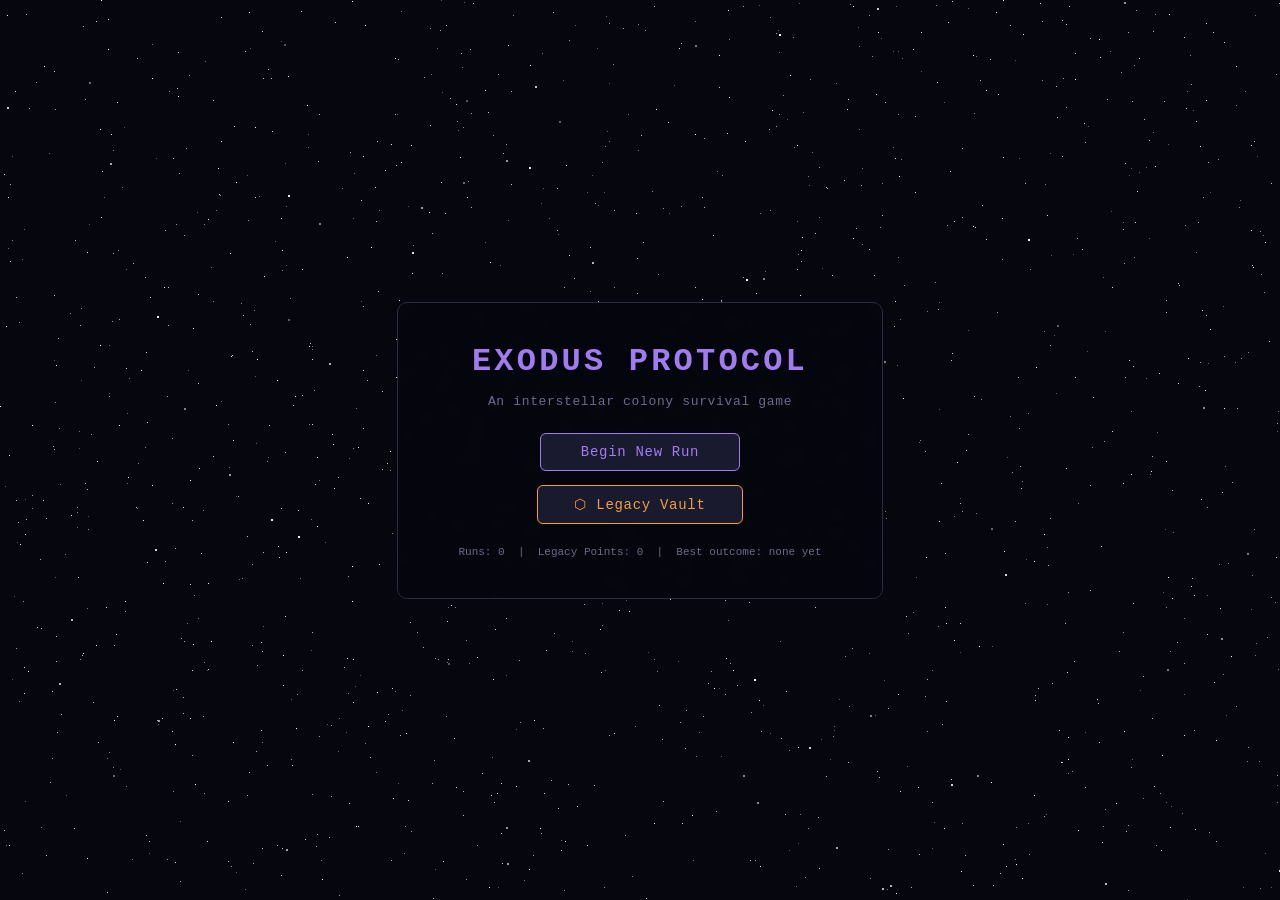
==== exodus-protocol/index.html @ b7b86dde "Add Pixel Sprite Designer and Exodus Protocol game Two standalone browser-based projects:  1. Pixel " ====
<!DOCTYPE html>
<html lang="en">
<head>
  <meta charset="UTF-8">
  <meta name="viewport" content="width=device-width, initial-scale=1.0">
  <title>Exodus Protocol</title>
  <link rel="stylesheet" href="css/game.css">
</head>
<body>

<!-- ===== MENU SCREEN ===== -->
<div id="screen-menu">
  <canvas id="menu-canvas"></canvas>
  <div class="menu-content">
    <div class="menu-title">Exodus Protocol</div>
    <div class="menu-subtitle">An interstellar colony survival game</div>
    <button class="menu-btn primary" id="btn-new-run">Begin New Run</button>
    <button class="menu-btn" id="btn-continue" style="display:none">Continue Run</button>
    <button class="menu-btn vault" id="btn-vault">⬡ Legacy Vault</button>
    <div id="menu-stats"></div>
  </div>
</div>

<!-- ===== LEGACY VAULT SCREEN ===== -->
<div id="screen-vault" style="display:none">
  <h2>⬡ Legacy Vault</h2>
  <p style="color:var(--text-dim);font-size:12px">
    Spend Legacy Points earned across runs on permanent upgrades that carry into all future runs.
  </p>
  <div id="vault-container"></div>
  <button class="menu-btn back" id="btn-vault-back">← Back to Menu</button>
</div>

<!-- ===== GAME SCREEN ===== -->
<div id="screen-game" style="display:none">

  <!-- Background canvas (starfield / planet art) -->
  <canvas id="bg-canvas" style="position:fixed;inset:0;z-index:0;pointer-events:none;width:100%;height:100%"></canvas>

  <!-- Phase indicator top bar -->
  <div id="phase-indicator">Phase 1: The Crossing</div>

  <!-- Left: HUD -->
  <aside id="hud"></aside>

  <!-- Center: Narrative -->
  <main id="narrative-area">
    <div id="narrative"></div>
  </main>

  <!-- Right: Planet panel (Phase 1) / Build+Tech panels (Phase 2) -->
  <aside id="planet-panel">
    <div style="color:var(--text-dim);font-size:11px;padding:8px 0">
      Planet data will appear here when you detect a world.
    </div>
  </aside>
  <aside id="build-panel"></aside>
  <aside id="tech-panel"></aside>

  <!-- Center bottom: Choices -->
  <div id="choices-area">
    <div id="choices"></div>
  </div>

  <!-- Bottom bar (Phase 2 tabs) — hidden in Phase 1 -->
  <div id="bottom-bar" style="display:none">
    <button class="tab-btn active" id="tab-build" onclick="switchTab('build')">🏗 Build</button>
    <button class="tab-btn" id="tab-tech"  onclick="switchTab('tech')">🔬 Research</button>
  </div>

</div>

<!-- ===== SCRIPTS (order matters) ===== -->
<!-- Data -->
<script src="js/data/events_crossing.js"></script>
<script src="js/data/events_landfall.js"></script>
<script src="js/data/tech_tree_base.js"></script>
<script src="js/data/tech_tree_relics.js"></script>
<script src="js/data/building_defs.js"></script>

<!-- Engine -->
<script src="js/ship.js"></script>
<script src="js/planet.js"></script>
<script src="js/tech.js"></script>
<script src="js/meta.js"></script>
<script src="js/events.js"></script>
<script src="js/renderer.js"></script>
<script src="js/ui.js"></script>
<script src="js/phase1.js"></script>
<script src="js/phase2.js"></script>
<script src="js/main.js"></script>

<!-- Tab switching for Phase 2 -->
<script>
function switchTab(name) {
  document.getElementById('build-panel').style.display = name === 'build' ? 'block' : 'none';
  document.getElementById('tech-panel').style.display  = name === 'tech'  ? 'block' : 'none';
  document.getElementById('planet-panel').style.display = 'none';
  document.querySelectorAll('.tab-btn').forEach(b => b.classList.remove('active'));
  document.getElementById('tab-' + name).classList.add('active');
}

// Show bottom bar and switch panels when Phase 2 starts
// Phase2 calls UI.setPhaseIndicator which triggers this
const _origSetPhase = UI.setPhaseIndicator.bind(UI);
// We wire up Phase 2 panel visibility from phase2.js showLandingNarrative
document.addEventListener('DOMContentLoaded', () => {
  // Watch for phase 2 start via MutationObserver on phase-indicator
  const phaseEl = document.getElementById('phase-indicator');
  if (!phaseEl) return;
  const obs = new MutationObserver(() => {
    const isPhase2 = phaseEl.textContent.includes('Phase 2');
    const bottomBar = document.getElementById('bottom-bar');
    const planetPanel = document.getElementById('planet-panel');
    const buildPanel = document.getElementById('build-panel');
    const techPanel = document.getElementById('tech-panel');
    if (isPhase2) {
      if (bottomBar) bottomBar.style.display = 'flex';
      if (planetPanel) planetPanel.style.display = 'none';
      if (buildPanel) { buildPanel.style.display = 'block'; }
      if (techPanel)  { techPanel.style.display  = 'none'; }
    } else {
      if (bottomBar) bottomBar.style.display = 'none';
      if (planetPanel) planetPanel.style.display = 'block';
      if (buildPanel) buildPanel.style.display = 'none';
      if (techPanel)  techPanel.style.display  = 'none';
    }
  });
  obs.observe(phaseEl, { childList: true, characterData: true, subtree: true });
});
</script>
</body>
</html>
---- exodus-protocol/css/game.css ----
/* Exodus Protocol — game layout, dark sci-fi theme */

*, *::before, *::after { box-sizing: border-box; margin: 0; padding: 0; }

:root {
  --bg0: #06060f;
  --bg1: #0d0d1a;
  --bg2: #131320;
  --bg3: #1a1a2e;
  --bg4: #22223a;
  --accent: #7c5cbf;
  --accent2: #a07cf0;
  --accent3: #4ce9a0;
  --warn: #f0c040;
  --danger: #e94560;
  --relic: #f0a040;
  --text: #c8c8e0;
  --text-dim: #6a6a8a;
  --border: #2a2a42;

  --hud-w: 240px;
  --side-w: 220px;
}

html, body {
  height: 100%;
  background: var(--bg0);
  color: var(--text);
  font-family: 'Consolas', 'Courier New', monospace;
  font-size: 13px;
  overflow: hidden;
}

/* ===== MENU SCREEN ===== */
#screen-menu {
  display: flex;
  flex-direction: column;
  align-items: center;
  justify-content: center;
  height: 100vh;
  gap: 16px;
  position: relative;
}

#menu-canvas {
  position: absolute;
  inset: 0;
  width: 100%;
  height: 100%;
  z-index: 0;
}

.menu-content {
  position: relative;
  z-index: 1;
  display: flex;
  flex-direction: column;
  align-items: center;
  gap: 14px;
  background: rgba(6, 6, 15, 0.85);
  border: 1px solid var(--border);
  border-radius: 10px;
  padding: 40px 60px;
  backdrop-filter: blur(4px);
}

.menu-title {
  font-size: 32px;
  font-weight: 700;
  color: var(--accent2);
  letter-spacing: 0.1em;
  text-transform: uppercase;
}

.menu-subtitle {
  font-size: 13px;
  color: var(--text-dim);
  letter-spacing: 0.05em;
  margin-bottom: 10px;
}

#menu-stats {
  font-size: 11px;
  color: var(--text-dim);
  margin-top: 8px;
}

/* ===== VAULT SCREEN ===== */
#screen-vault {
  display: flex;
  flex-direction: column;
  align-items: center;
  height: 100vh;
  overflow-y: auto;
  padding: 30px 20px;
  gap: 16px;
}

#screen-vault h2 {
  font-size: 20px;
  color: var(--accent2);
  text-transform: uppercase;
  letter-spacing: 0.08em;
}

#vault-container {
  width: 100%;
  max-width: 700px;
  display: flex;
  flex-direction: column;
  gap: 8px;
}

.vault-header {
  display: flex;
  justify-content: space-between;
  align-items: center;
  padding: 10px 14px;
  background: var(--bg3);
  border: 1px solid var(--border);
  border-radius: 6px;
  font-size: 15px;
  font-weight: 700;
  color: var(--accent2);
}

.vault-pts { color: var(--accent3); }

.vault-item {
  padding: 10px 14px;
  background: var(--bg2);
  border: 1px solid var(--border);
  border-radius: 6px;
  display: grid;
  grid-template-columns: 1fr auto;
  grid-template-rows: auto auto;
  gap: 4px;
}

.vault-label { font-weight: 700; color: var(--text); }
.vault-rank { font-size: 11px; color: var(--text-dim); }
.vault-desc { font-size: 11px; color: var(--text-dim); grid-column: 1; }
.vault-btn { grid-row: 1 / 3; grid-column: 2; align-self: center; }

/* ===== GAME SCREEN ===== */
#screen-game {
  display: grid;
  grid-template-columns: var(--hud-w) 1fr var(--side-w);
  grid-template-rows: 32px 1fr auto 120px;
  height: 100vh;
  overflow: hidden;
}

/* Background canvas (stars / planet) */
#bg-canvas {
  position: fixed;
  inset: 0;
  z-index: 0;
  pointer-events: none;
}

/* Phase indicator bar */
#phase-indicator {
  grid-column: 1 / -1;
  background: var(--bg1);
  border-bottom: 1px solid var(--border);
  display: flex;
  align-items: center;
  padding: 0 14px;
  font-size: 11px;
  font-weight: 700;
  letter-spacing: 0.08em;
  text-transform: uppercase;
  color: var(--accent2);
  position: relative;
  z-index: 2;
}

/* HUD (left column) */
#hud {
  grid-row: 2 / 4;
  background: rgba(13,13,26,0.9);
  border-right: 1px solid var(--border);
  padding: 10px 8px;
  overflow-y: auto;
  position: relative;
  z-index: 2;
}

.hud-section {
  margin-bottom: 8px;
}

.hud-label {
  font-size: 10px;
  text-transform: uppercase;
  letter-spacing: 0.08em;
  color: var(--text-dim);
  margin-bottom: 2px;
}

.hud-bar-wrap {
  height: 6px;
  background: var(--bg4);
  border-radius: 3px;
  overflow: hidden;
  margin-bottom: 1px;
}

.hud-bar {
  height: 100%;
  border-radius: 3px;
  transition: width 0.4s;
}

.hud-bar.colonists   { background: linear-gradient(90deg, #4ce9a0, #2e8060); }
.hud-bar.hull        { background: linear-gradient(90deg, #e9a04c, #804020); }
.hud-bar.power       { background: linear-gradient(90deg, #f0e840, #908020); }
.hud-bar.science     { background: linear-gradient(90deg, #4c8ce9, #20406a); }
.hud-bar.culture     { background: linear-gradient(90deg, #c04ce9, #602080); }
.hud-bar.engineering { background: linear-gradient(90deg, #e94c8c, #802040); }

.hud-value {
  font-size: 10px;
  color: var(--text);
  text-align: right;
}

.hud-divider {
  height: 1px;
  background: var(--border);
  margin: 8px 0;
}

.hud-stat {
  font-size: 11px;
  color: var(--text-dim);
  margin-bottom: 3px;
}

.hud-stat strong { color: var(--text); }

/* Main narrative area */
#narrative-area {
  grid-row: 2;
  grid-column: 2;
  background: rgba(6,6,15,0.8);
  border-left: 1px solid var(--border);
  display: flex;
  flex-direction: column;
  overflow: hidden;
  position: relative;
  z-index: 2;
}

#narrative {
  flex: 1;
  overflow-y: auto;
  padding: 14px 16px;
  display: flex;
  flex-direction: column;
  gap: 6px;
  scroll-behavior: smooth;
}

.narrative-line {
  line-height: 1.6;
  color: var(--text);
}

.narrative-line.flavor   { color: var(--text-dim); font-style: italic; }
.narrative-line.warning  { color: var(--warn); }
.narrative-line.critical { color: var(--danger); font-weight: 700; }
.narrative-line.relic    { color: var(--relic); font-weight: 700; }
.narrative-line.success  { color: var(--accent3); }
.narrative-line.dim      { color: var(--text-dim); font-size: 11px; }
.narrative-line.opening  { font-size: 15px; font-weight: 700; color: var(--accent2); }

.narrative-separator {
  text-align: center;
  color: var(--accent);
  font-size: 11px;
  letter-spacing: 0.12em;
  text-transform: uppercase;
  padding: 4px 0;
  border-top: 1px solid var(--border);
  border-bottom: 1px solid var(--border);
  margin: 4px 0;
}

/* Planet panel (right side, Phase 1) */
#planet-panel {
  grid-row: 2;
  grid-column: 3;
  background: rgba(13,13,26,0.92);
  border-left: 1px solid var(--border);
  padding: 10px 8px;
  overflow-y: auto;
  position: relative;
  z-index: 2;
}

#build-panel, #tech-panel {
  grid-row: 2;
  grid-column: 3;
  background: rgba(13,13,26,0.92);
  border-left: 1px solid var(--border);
  padding: 8px;
  overflow-y: auto;
  position: relative;
  z-index: 2;
  display: none;
}

.planet-name {
  font-size: 14px;
  font-weight: 700;
  color: var(--accent2);
  margin-bottom: 2px;
}

.planet-grade { margin-left: 6px; }

.planet-class {
  font-size: 11px;
  color: var(--text-dim);
  margin-bottom: 10px;
  text-transform: capitalize;
}

.planet-attr {
  margin-bottom: 8px;
}

.attr-label {
  font-size: 11px;
  font-weight: 700;
  text-transform: uppercase;
  letter-spacing: 0.06em;
  color: var(--text-dim);
}

.attr-bar-wrap {
  height: 6px;
  background: var(--bg4);
  border-radius: 3px;
  overflow: hidden;
  margin: 2px 0;
}

.attr-bar {
  height: 100%;
  border-radius: 3px;
  transition: width 0.3s;
}

.attr-label-detail {
  font-size: 10px;
  color: var(--text-dim);
  line-height: 1.4;
}

/* Choices area */
#choices-area {
  grid-row: 3;
  grid-column: 2;
  background: rgba(10,10,20,0.95);
  border-top: 1px solid var(--border);
  border-left: 1px solid var(--border);
  padding: 10px 14px;
  position: relative;
  z-index: 2;
}

#choices {
  display: flex;
  flex-direction: column;
  gap: 6px;
}

.choice-btn {
  text-align: left;
  padding: 8px 14px;
  background: var(--bg3);
  border: 1px solid var(--border);
  border-radius: 5px;
  color: var(--text);
  cursor: pointer;
  font-family: inherit;
  font-size: 13px;
  transition: background 0.15s, border-color 0.15s;
}

.choice-btn:hover:not(:disabled) {
  background: var(--bg4);
  border-color: var(--accent2);
  color: #fff;
}

.choice-btn:disabled {
  opacity: 0.4;
  cursor: not-allowed;
}

.choice-num {
  color: var(--accent2);
  font-weight: 700;
  margin-right: 6px;
}

/* Bottom bar (Phase 2 build/tech tabs) */
#bottom-bar {
  grid-row: 4;
  grid-column: 1 / -1;
  background: rgba(13,13,26,0.95);
  border-top: 1px solid var(--border);
  display: flex;
  gap: 0;
  overflow: hidden;
  position: relative;
  z-index: 2;
}

.tab-btn {
  padding: 6px 16px;
  background: var(--bg2);
  border: none;
  border-right: 1px solid var(--border);
  color: var(--text-dim);
  cursor: pointer;
  font-family: inherit;
  font-size: 12px;
  transition: background 0.15s, color 0.15s;
}

.tab-btn:hover, .tab-btn.active { background: var(--bg4); color: var(--text); }
.tab-btn.active { border-bottom: 2px solid var(--accent2); color: var(--accent2); }

/* Build/tech panels */
.panel-section-label {
  font-size: 10px;
  text-transform: uppercase;
  letter-spacing: 0.08em;
  color: var(--text-dim);
  margin-bottom: 6px;
  font-weight: 700;
}

.build-item, .tech-item {
  display: grid;
  grid-template-columns: 24px 1fr auto;
  grid-template-rows: auto auto auto;
  gap: 2px 6px;
  padding: 6px;
  background: var(--bg3);
  border: 1px solid var(--border);
  border-radius: 4px;
  margin-bottom: 5px;
}

.build-item.disabled, .tech-item.disabled { opacity: 0.5; }

.build-icon { grid-row: 1 / 3; grid-column: 1; font-size: 18px; align-self: center; }
.build-label, .tech-label { font-weight: 700; color: var(--text); font-size: 12px; }
.build-cost { font-size: 10px; color: var(--accent); }
.build-desc, .tech-desc { grid-column: 1 / 3; font-size: 10px; color: var(--text-dim); line-height: 1.4; }
.tech-cost { font-size: 10px; color: var(--accent); }
.tech-blocked { grid-column: 1 / 3; font-size: 10px; color: var(--danger); }
.tech-done { font-size: 11px; color: var(--accent3); margin-bottom: 2px; }

.build-btn, .tech-btn {
  grid-row: 1 / 3;
  grid-column: 3;
  align-self: center;
  padding: 4px 10px;
  background: var(--bg4);
  border: 1px solid var(--border);
  border-radius: 4px;
  color: var(--accent3);
  cursor: pointer;
  font-family: inherit;
  font-size: 11px;
}

.build-btn:hover:not(:disabled), .tech-btn:hover:not(:disabled) {
  border-color: var(--accent3);
  background: rgba(76,233,160,0.12);
}

.build-btn:disabled, .tech-btn:disabled {
  color: var(--text-dim);
  cursor: not-allowed;
}

.dim-text { color: var(--text-dim); font-size: 11px; }

/* Shared buttons */
.menu-btn {
  padding: 10px 36px;
  background: var(--bg3);
  border: 1px solid var(--border);
  border-radius: 6px;
  color: var(--text);
  cursor: pointer;
  font-family: inherit;
  font-size: 14px;
  letter-spacing: 0.05em;
  transition: background 0.15s, border-color 0.15s;
  min-width: 200px;
  text-align: center;
}

.menu-btn:hover { background: var(--bg4); border-color: var(--accent2); color: #fff; }
.menu-btn.primary { border-color: var(--accent2); color: var(--accent2); }
.menu-btn.vault { border-color: var(--relic); color: var(--relic); }
.menu-btn.back { border-color: var(--text-dim); color: var(--text-dim); }

/* Modal */
.modal-overlay {
  position: fixed;
  inset: 0;
  background: rgba(0,0,0,0.75);
  display: flex;
  align-items: center;
  justify-content: center;
  z-index: 999;
}

.modal-box {
  background: var(--bg2);
  border: 1px solid var(--accent2);
  border-radius: 8px;
  padding: 30px 40px;
  max-width: 480px;
  width: 90%;
  display: flex;
  flex-direction: column;
  gap: 14px;
}

.modal-title {
  font-size: 18px;
  font-weight: 700;
  color: var(--accent2);
}

.modal-body p { margin-bottom: 6px; line-height: 1.6; }

.modal-close {
  align-self: flex-end;
  padding: 8px 24px;
  background: var(--bg4);
  border: 1px solid var(--accent2);
  color: var(--accent2);
}

/* Scrollbars */
::-webkit-scrollbar { width: 4px; height: 4px; }
::-webkit-scrollbar-track { background: var(--bg1); }
::-webkit-scrollbar-thumb { background: var(--border); border-radius: 2px; }
::-webkit-scrollbar-thumb:hover { background: var(--accent); }
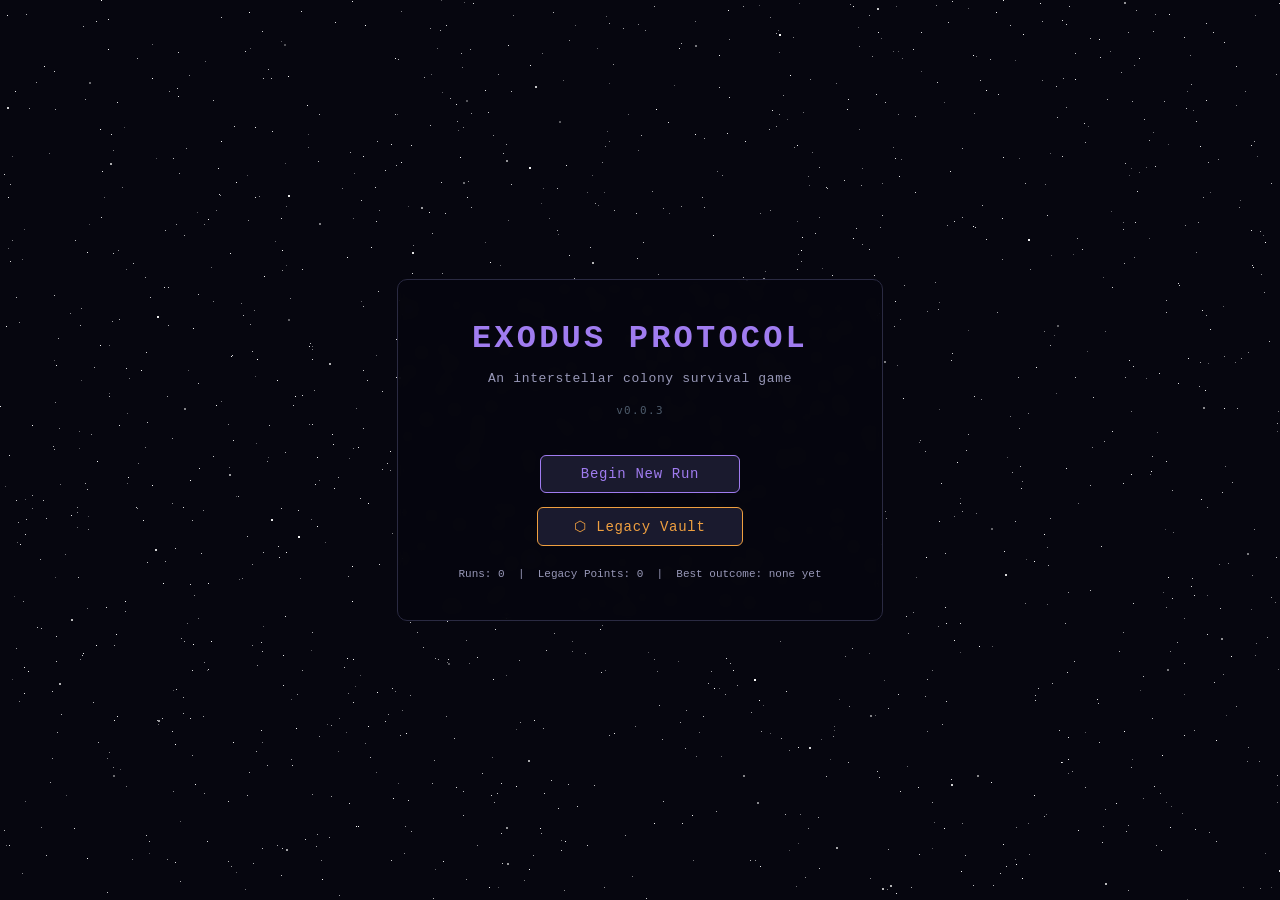
==== commit 6f07c497: "v0.0.3: Add version number to menu + cache-bust all script/style tags - index.html: shows v0.0.3 bel" ====
--- a/exodus-protocol/index.html
+++ b/exodus-protocol/index.html
@@ -4,7 +4,7 @@
   <meta charset="UTF-8">
   <meta name="viewport" content="width=device-width, initial-scale=1.0">
   <title>Exodus Protocol</title>
-  <link rel="stylesheet" href="css/game.css">
+  <link rel="stylesheet" href="css/game.css?v=0.0.3">
 </head>
 <body>
 
@@ -14,6 +14,7 @@
   <div class="menu-content">
     <div class="menu-title">Exodus Protocol</div>
     <div class="menu-subtitle">An interstellar colony survival game</div>
+    <div class="menu-version">v0.0.3</div>
     <button class="menu-btn primary" id="btn-new-run">Begin New Run</button>
     <button class="menu-btn" id="btn-continue" style="display:none">Continue Run</button>
     <button class="menu-btn vault" id="btn-vault">⬡ Legacy Vault</button>
@@ -72,23 +73,23 @@
 
 <!-- ===== SCRIPTS (order matters) ===== -->
 <!-- Data -->
-<script src="js/data/events_crossing.js"></script>
-<script src="js/data/events_landfall.js"></script>
-<script src="js/data/tech_tree_base.js"></script>
-<script src="js/data/tech_tree_relics.js"></script>
-<script src="js/data/building_defs.js"></script>
+<script src="js/data/events_crossing.js?v=0.0.3"></script>
+<script src="js/data/events_landfall.js?v=0.0.3"></script>
+<script src="js/data/tech_tree_base.js?v=0.0.3"></script>
+<script src="js/data/tech_tree_relics.js?v=0.0.3"></script>
+<script src="js/data/building_defs.js?v=0.0.3"></script>
 
 <!-- Engine -->
-<script src="js/ship.js"></script>
-<script src="js/planet.js"></script>
-<script src="js/tech.js"></script>
-<script src="js/meta.js"></script>
-<script src="js/events.js"></script>
-<script src="js/renderer.js"></script>
-<script src="js/ui.js"></script>
-<script src="js/phase1.js"></script>
-<script src="js/phase2.js"></script>
-<script src="js/main.js"></script>
+<script src="js/ship.js?v=0.0.3"></script>
+<script src="js/planet.js?v=0.0.3"></script>
+<script src="js/tech.js?v=0.0.3"></script>
+<script src="js/meta.js?v=0.0.3"></script>
+<script src="js/events.js?v=0.0.3"></script>
+<script src="js/renderer.js?v=0.0.3"></script>
+<script src="js/ui.js?v=0.0.3"></script>
+<script src="js/phase1.js?v=0.0.3"></script>
+<script src="js/phase2.js?v=0.0.3"></script>
+<script src="js/main.js?v=0.0.3"></script>
 
 <!-- Tab switching for Phase 2 -->
 <script>
--- a/exodus-protocol/css/game.css
+++ b/exodus-protocol/css/game.css
@@ -14,8 +14,8 @@
   --warn: #f0c040;
   --danger: #e94560;
   --relic: #f0a040;
-  --text: #c8c8e0;
-  --text-dim: #6a6a8a;
+  --text: #dcdcf0;
+  --text-dim: #9898b8;
   --border: #2a2a42;
 
   --hud-w: 240px;
@@ -27,7 +27,7 @@
   background: var(--bg0);
   color: var(--text);
   font-family: 'Consolas', 'Courier New', monospace;
-  font-size: 13px;
+  font-size: 14px;
   overflow: hidden;
 }
 
@@ -77,6 +77,15 @@
   color: var(--text-dim);
   letter-spacing: 0.05em;
   margin-bottom: 10px;
+}
+
+.menu-version {
+  font-size: 11px;
+  color: #4c5a6a;
+  letter-spacing: 0.12em;
+  font-family: monospace;
+  margin-bottom: 24px;
+  margin-top: -6px;
 }
 
 #menu-stats {
@@ -167,7 +176,7 @@
   display: flex;
   align-items: center;
   padding: 0 14px;
-  font-size: 11px;
+  font-size: 12px;
   font-weight: 700;
   letter-spacing: 0.08em;
   text-transform: uppercase;
@@ -192,7 +201,7 @@
 }
 
 .hud-label {
-  font-size: 10px;
+  font-size: 12px;
   text-transform: uppercase;
   letter-spacing: 0.08em;
   color: var(--text-dim);
@@ -221,7 +230,7 @@
 .hud-bar.engineering { background: linear-gradient(90deg, #e94c8c, #802040); }
 
 .hud-value {
-  font-size: 10px;
+  font-size: 12px;
   color: var(--text);
   text-align: right;
 }
@@ -233,7 +242,7 @@
 }
 
 .hud-stat {
-  font-size: 11px;
+  font-size: 12px;
   color: var(--text-dim);
   margin-bottom: 3px;
 }
@@ -268,12 +277,12 @@
   color: var(--text);
 }
 
-.narrative-line.flavor   { color: var(--text-dim); font-style: italic; }
+.narrative-line.flavor   { color: var(--text-dim); font-style: italic; font-size: 13px; }
 .narrative-line.warning  { color: var(--warn); }
 .narrative-line.critical { color: var(--danger); font-weight: 700; }
 .narrative-line.relic    { color: var(--relic); font-weight: 700; }
 .narrative-line.success  { color: var(--accent3); }
-.narrative-line.dim      { color: var(--text-dim); font-size: 11px; }
+.narrative-line.dim      { color: var(--text-dim); font-size: 13px; }
 .narrative-line.opening  { font-size: 15px; font-weight: 700; color: var(--accent2); }
 
 .narrative-separator {
@@ -333,15 +342,15 @@
 }
 
 .attr-label {
-  font-size: 11px;
+  font-size: 12px;
   font-weight: 700;
   text-transform: uppercase;
   letter-spacing: 0.06em;
-  color: var(--text-dim);
+  color: var(--text);
 }
 
 .attr-bar-wrap {
-  height: 6px;
+  height: 10px;
   background: var(--bg4);
   border-radius: 3px;
   overflow: hidden;
@@ -355,9 +364,64 @@
 }
 
 .attr-label-detail {
-  font-size: 10px;
+  font-size: 12px;
   color: var(--text-dim);
   line-height: 1.4;
+}
+
+/* Planet anomalies panel */
+.planet-anomalies {
+  margin-top: 12px;
+  border-top: 1px solid var(--border);
+  padding-top: 8px;
+}
+
+.anomaly-header {
+  font-size: 11px;
+  font-weight: 700;
+  text-transform: uppercase;
+  letter-spacing: 0.08em;
+  color: var(--text-dim);
+  margin-bottom: 6px;
+}
+
+.anomaly-item {
+  font-size: 12px;
+  line-height: 1.5;
+  margin-bottom: 6px;
+  padding: 5px 7px;
+  border-radius: 4px;
+  border-left: 3px solid transparent;
+}
+
+.anomaly-positive {
+  background: rgba(76, 233, 160, 0.08);
+  border-left-color: #4ce9a0;
+  color: #a0f0c8;
+}
+
+.anomaly-negative {
+  background: rgba(233, 69, 96, 0.10);
+  border-left-color: #e94560;
+  color: #f09090;
+}
+
+.anomaly-mixed {
+  background: rgba(240, 192, 64, 0.08);
+  border-left-color: #f0c040;
+  color: #f0d090;
+}
+
+.anomaly-unknown {
+  background: rgba(100, 100, 140, 0.12);
+  border-left-color: #6060a0;
+  color: var(--text-dim);
+}
+
+.anomaly-probe-hint {
+  font-style: italic;
+  opacity: 0.65;
+  font-size: 11px;
 }
 
 /* Choices area */
@@ -387,7 +451,7 @@
   color: var(--text);
   cursor: pointer;
   font-family: inherit;
-  font-size: 13px;
+  font-size: 14px;
   transition: background 0.15s, border-color 0.15s;
 }
 
@@ -438,7 +502,7 @@
 
 /* Build/tech panels */
 .panel-section-label {
-  font-size: 10px;
+  font-size: 12px;
   text-transform: uppercase;
   letter-spacing: 0.08em;
   color: var(--text-dim);
@@ -462,11 +526,11 @@
 
 .build-icon { grid-row: 1 / 3; grid-column: 1; font-size: 18px; align-self: center; }
 .build-label, .tech-label { font-weight: 700; color: var(--text); font-size: 12px; }
-.build-cost { font-size: 10px; color: var(--accent); }
-.build-desc, .tech-desc { grid-column: 1 / 3; font-size: 10px; color: var(--text-dim); line-height: 1.4; }
-.tech-cost { font-size: 10px; color: var(--accent); }
-.tech-blocked { grid-column: 1 / 3; font-size: 10px; color: var(--danger); }
-.tech-done { font-size: 11px; color: var(--accent3); margin-bottom: 2px; }
+.build-cost { font-size: 12px; color: var(--accent); }
+.build-desc, .tech-desc { grid-column: 1 / 3; font-size: 12px; color: var(--text-dim); line-height: 1.4; }
+.tech-cost { font-size: 12px; color: var(--accent); }
+.tech-blocked { grid-column: 1 / 3; font-size: 12px; color: var(--danger); }
+.tech-done { font-size: 12px; color: var(--accent3); margin-bottom: 2px; }
 
 .build-btn, .tech-btn {
   grid-row: 1 / 3;
@@ -554,6 +618,30 @@
   color: var(--accent2);
 }
 
+/* Planet portrait canvas */
+#planet-portrait {
+  display: block;
+  margin: 0 auto 10px auto;
+  border-radius: 50%;
+  image-rendering: pixelated;
+}
+
+.planet-grade-badge {
+  display: inline-block;
+  padding: 1px 8px;
+  border-radius: 4px;
+  font-weight: 700;
+  font-size: 13px;
+  margin-left: 6px;
+  color: #000;
+}
+
+.attr-value-num {
+  font-size: 11px;
+  color: var(--text-dim);
+  float: right;
+}
+
 /* Scrollbars */
 ::-webkit-scrollbar { width: 4px; height: 4px; }
 ::-webkit-scrollbar-track { background: var(--bg1); }
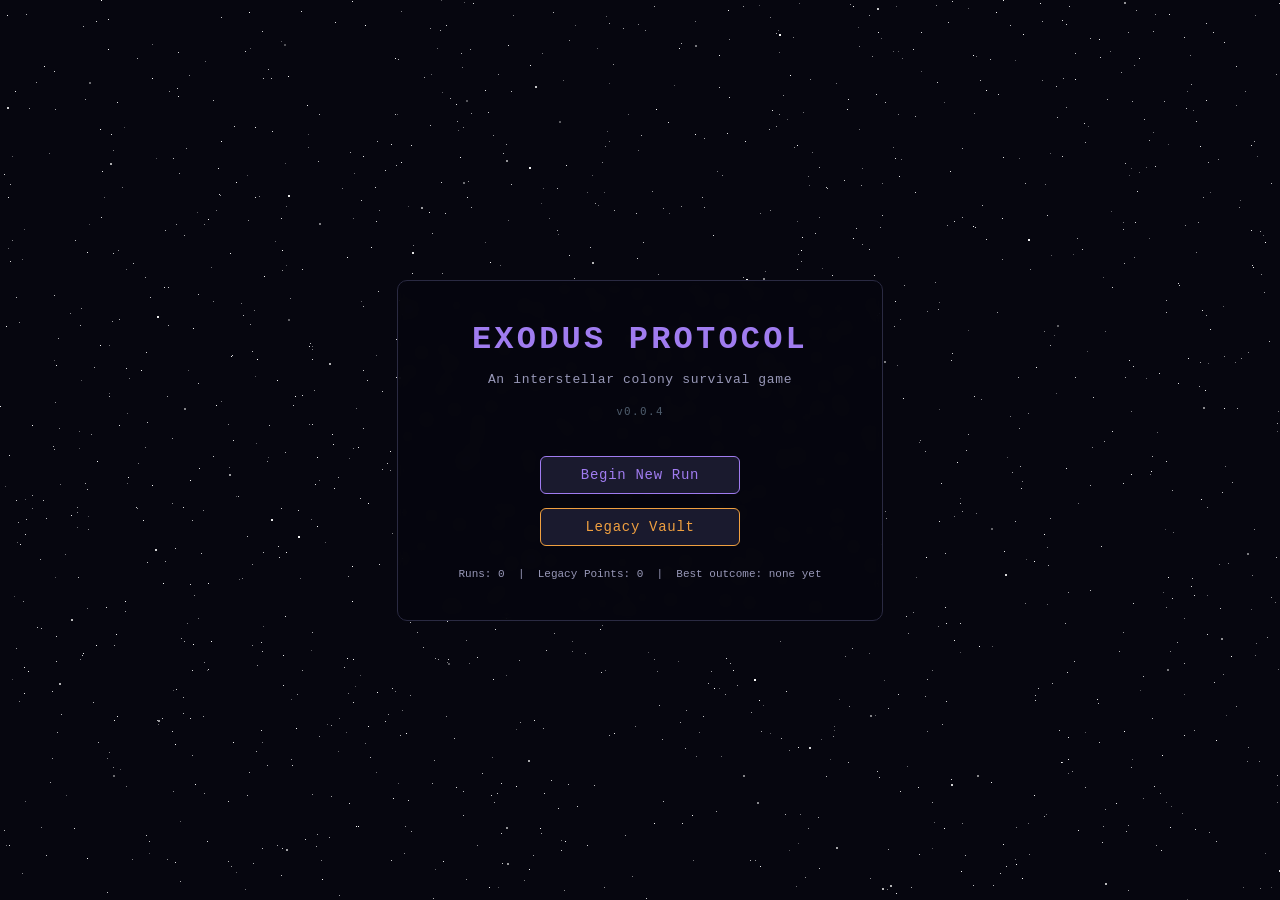
==== commit f1c313bc: "feat: Exodus Protocol v0.0.4 - Planet panel clears on jump and shows event-specific procedural pixel" ====
--- a/exodus-protocol/index.html
+++ b/exodus-protocol/index.html
@@ -4,7 +4,7 @@
   <meta charset="UTF-8">
   <meta name="viewport" content="width=device-width, initial-scale=1.0">
   <title>Exodus Protocol</title>
-  <link rel="stylesheet" href="css/game.css?v=0.0.3">
+  <link rel="stylesheet" href="css/game.css?v=0.0.4">
 </head>
 <body>
 
@@ -14,22 +14,22 @@
   <div class="menu-content">
     <div class="menu-title">Exodus Protocol</div>
     <div class="menu-subtitle">An interstellar colony survival game</div>
-    <div class="menu-version">v0.0.3</div>
+    <div class="menu-version">v0.0.4</div>
     <button class="menu-btn primary" id="btn-new-run">Begin New Run</button>
     <button class="menu-btn" id="btn-continue" style="display:none">Continue Run</button>
-    <button class="menu-btn vault" id="btn-vault">⬡ Legacy Vault</button>
+    <button class="menu-btn vault" id="btn-vault">Legacy Vault</button>
     <div id="menu-stats"></div>
   </div>
 </div>
 
 <!-- ===== LEGACY VAULT SCREEN ===== -->
 <div id="screen-vault" style="display:none">
-  <h2>⬡ Legacy Vault</h2>
+  <h2>Legacy Vault</h2>
   <p style="color:var(--text-dim);font-size:12px">
     Spend Legacy Points earned across runs on permanent upgrades that carry into all future runs.
   </p>
   <div id="vault-container"></div>
-  <button class="menu-btn back" id="btn-vault-back">← Back to Menu</button>
+  <button class="menu-btn back" id="btn-vault-back">Back to Menu</button>
 </div>
 
 <!-- ===== GAME SCREEN ===== -->
@@ -65,31 +65,31 @@
 
   <!-- Bottom bar (Phase 2 tabs) — hidden in Phase 1 -->
   <div id="bottom-bar" style="display:none">
-    <button class="tab-btn active" id="tab-build" onclick="switchTab('build')">🏗 Build</button>
-    <button class="tab-btn" id="tab-tech"  onclick="switchTab('tech')">🔬 Research</button>
+    <button class="tab-btn active" id="tab-build" onclick="switchTab('build')">Build</button>
+    <button class="tab-btn" id="tab-tech"  onclick="switchTab('tech')">Research</button>
   </div>
 
 </div>
 
 <!-- ===== SCRIPTS (order matters) ===== -->
 <!-- Data -->
-<script src="js/data/events_crossing.js?v=0.0.3"></script>
-<script src="js/data/events_landfall.js?v=0.0.3"></script>
-<script src="js/data/tech_tree_base.js?v=0.0.3"></script>
-<script src="js/data/tech_tree_relics.js?v=0.0.3"></script>
-<script src="js/data/building_defs.js?v=0.0.3"></script>
+<script src="js/data/events_crossing.js?v=0.0.4"></script>
+<script src="js/data/events_landfall.js?v=0.0.4"></script>
+<script src="js/data/tech_tree_base.js?v=0.0.4"></script>
+<script src="js/data/tech_tree_relics.js?v=0.0.4"></script>
+<script src="js/data/building_defs.js?v=0.0.4"></script>
 
 <!-- Engine -->
-<script src="js/ship.js?v=0.0.3"></script>
-<script src="js/planet.js?v=0.0.3"></script>
-<script src="js/tech.js?v=0.0.3"></script>
-<script src="js/meta.js?v=0.0.3"></script>
-<script src="js/events.js?v=0.0.3"></script>
-<script src="js/renderer.js?v=0.0.3"></script>
-<script src="js/ui.js?v=0.0.3"></script>
-<script src="js/phase1.js?v=0.0.3"></script>
-<script src="js/phase2.js?v=0.0.3"></script>
-<script src="js/main.js?v=0.0.3"></script>
+<script src="js/ship.js?v=0.0.4"></script>
+<script src="js/planet.js?v=0.0.4"></script>
+<script src="js/tech.js?v=0.0.4"></script>
+<script src="js/meta.js?v=0.0.4"></script>
+<script src="js/events.js?v=0.0.4"></script>
+<script src="js/renderer.js?v=0.0.4"></script>
+<script src="js/ui.js?v=0.0.4"></script>
+<script src="js/phase1.js?v=0.0.4"></script>
+<script src="js/phase2.js?v=0.0.4"></script>
+<script src="js/main.js?v=0.0.4"></script>
 
 <!-- Tab switching for Phase 2 -->
 <script>
--- a/exodus-protocol/css/game.css
+++ b/exodus-protocol/css/game.css
@@ -227,7 +227,8 @@
 .hud-bar.power       { background: linear-gradient(90deg, #f0e840, #908020); }
 .hud-bar.science     { background: linear-gradient(90deg, #4c8ce9, #20406a); }
 .hud-bar.culture     { background: linear-gradient(90deg, #c04ce9, #602080); }
-.hud-bar.engineering { background: linear-gradient(90deg, #e94c8c, #802040); }
+.hud-bar.robots_construct { background: linear-gradient(90deg, #e9c04c, #806020); }
+.hud-bar.robots_maintain  { background: linear-gradient(90deg, #4ce9e9, #208080); }
 
 .hud-value {
   font-size: 12px;
@@ -299,7 +300,7 @@
 
 /* Planet panel (right side, Phase 1) */
 #planet-panel {
-  grid-row: 2;
+  grid-row: 2 / 4;
   grid-column: 3;
   background: rgba(13,13,26,0.92);
   border-left: 1px solid var(--border);
@@ -310,7 +311,7 @@
 }
 
 #build-panel, #tech-panel {
-  grid-row: 2;
+  grid-row: 2 / 4;
   grid-column: 3;
   background: rgba(13,13,26,0.92);
   border-left: 1px solid var(--border);
@@ -642,6 +643,11 @@
   float: right;
 }
 
+/* Pixel art icons */
+.pixel-icon        { width: 12px; height: 12px; image-rendering: pixelated; vertical-align: middle; }
+.pixel-icon-inline { width: 10px; height: 10px; image-rendering: pixelated; vertical-align: middle; }
+.pixel-icon-build  { width: 16px; height: 16px; image-rendering: pixelated; }
+
 /* Scrollbars */
 ::-webkit-scrollbar { width: 4px; height: 4px; }
 ::-webkit-scrollbar-track { background: var(--bg1); }
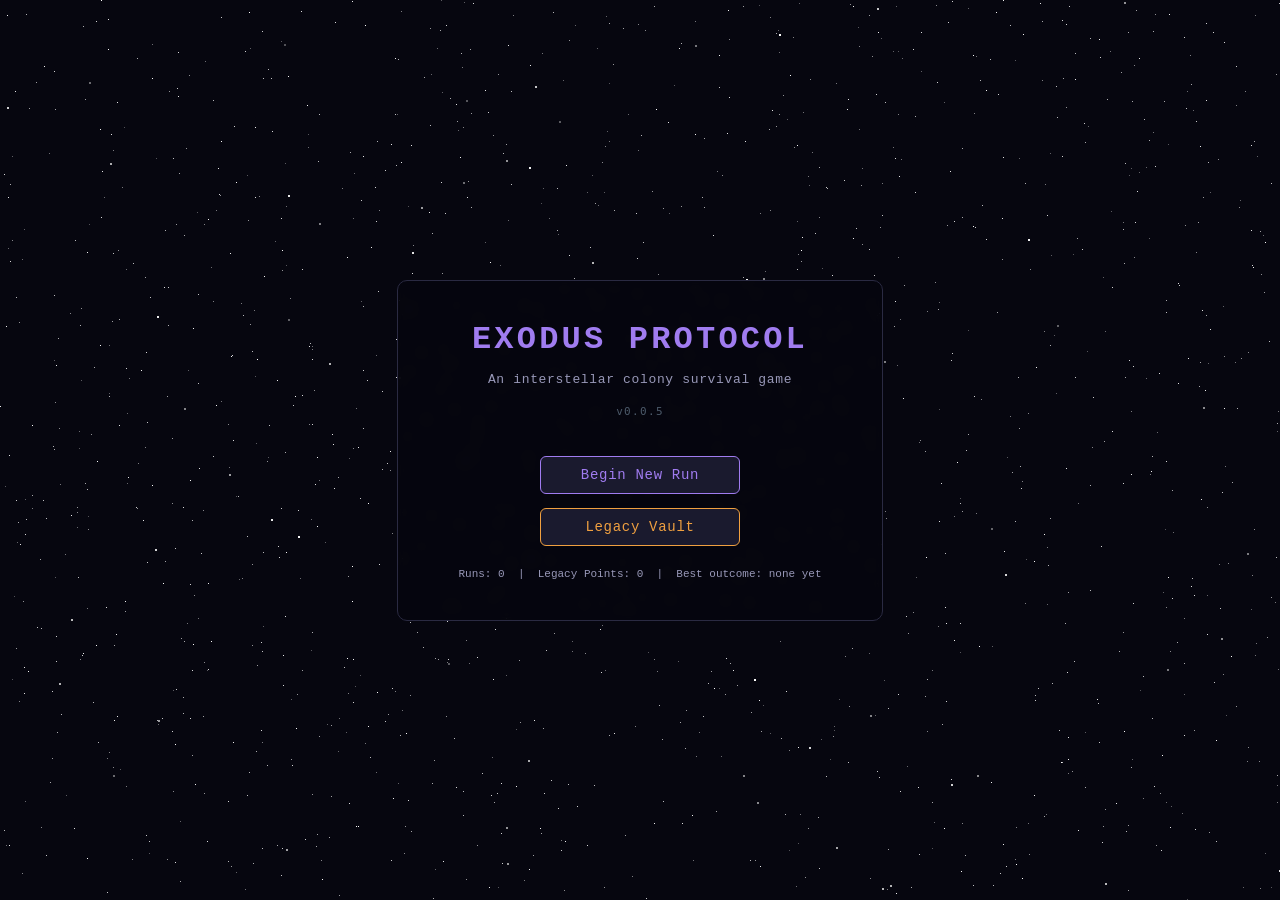
==== commit 34e68d34: "v0.0.5: bump version number in menu and file headers https://claude.ai/code/session_01Fy7rGZQxHDBjZV" ====
--- a/exodus-protocol/index.html
+++ b/exodus-protocol/index.html
@@ -4,7 +4,7 @@
   <meta charset="UTF-8">
   <meta name="viewport" content="width=device-width, initial-scale=1.0">
   <title>Exodus Protocol</title>
-  <link rel="stylesheet" href="css/game.css?v=0.0.4">
+  <link rel="stylesheet" href="css/game.css?v=0.0.5">
 </head>
 <body>
 
@@ -14,7 +14,7 @@
   <div class="menu-content">
     <div class="menu-title">Exodus Protocol</div>
     <div class="menu-subtitle">An interstellar colony survival game</div>
-    <div class="menu-version">v0.0.4</div>
+    <div class="menu-version">v0.0.5</div>
     <button class="menu-btn primary" id="btn-new-run">Begin New Run</button>
     <button class="menu-btn" id="btn-continue" style="display:none">Continue Run</button>
     <button class="menu-btn vault" id="btn-vault">Legacy Vault</button>
--- a/exodus-protocol/css/game.css
+++ b/exodus-protocol/css/game.css
@@ -637,6 +637,30 @@
   color: #000;
 }
 
+.planet-surveyed-badge {
+  display: inline-block;
+  padding: 1px 7px;
+  border-radius: 4px;
+  font-weight: 700;
+  font-size: 11px;
+  margin-left: 6px;
+  background: #1a4a30;
+  color: #4ce9a0;
+  border: 1px solid #2a6a40;
+}
+
+.planet-unsurveyed-badge {
+  display: inline-block;
+  padding: 1px 7px;
+  border-radius: 4px;
+  font-weight: 700;
+  font-size: 11px;
+  margin-left: 6px;
+  background: #2a2a10;
+  color: #a0a040;
+  border: 1px solid #4a4a20;
+}
+
 .attr-value-num {
   font-size: 11px;
   color: var(--text-dim);
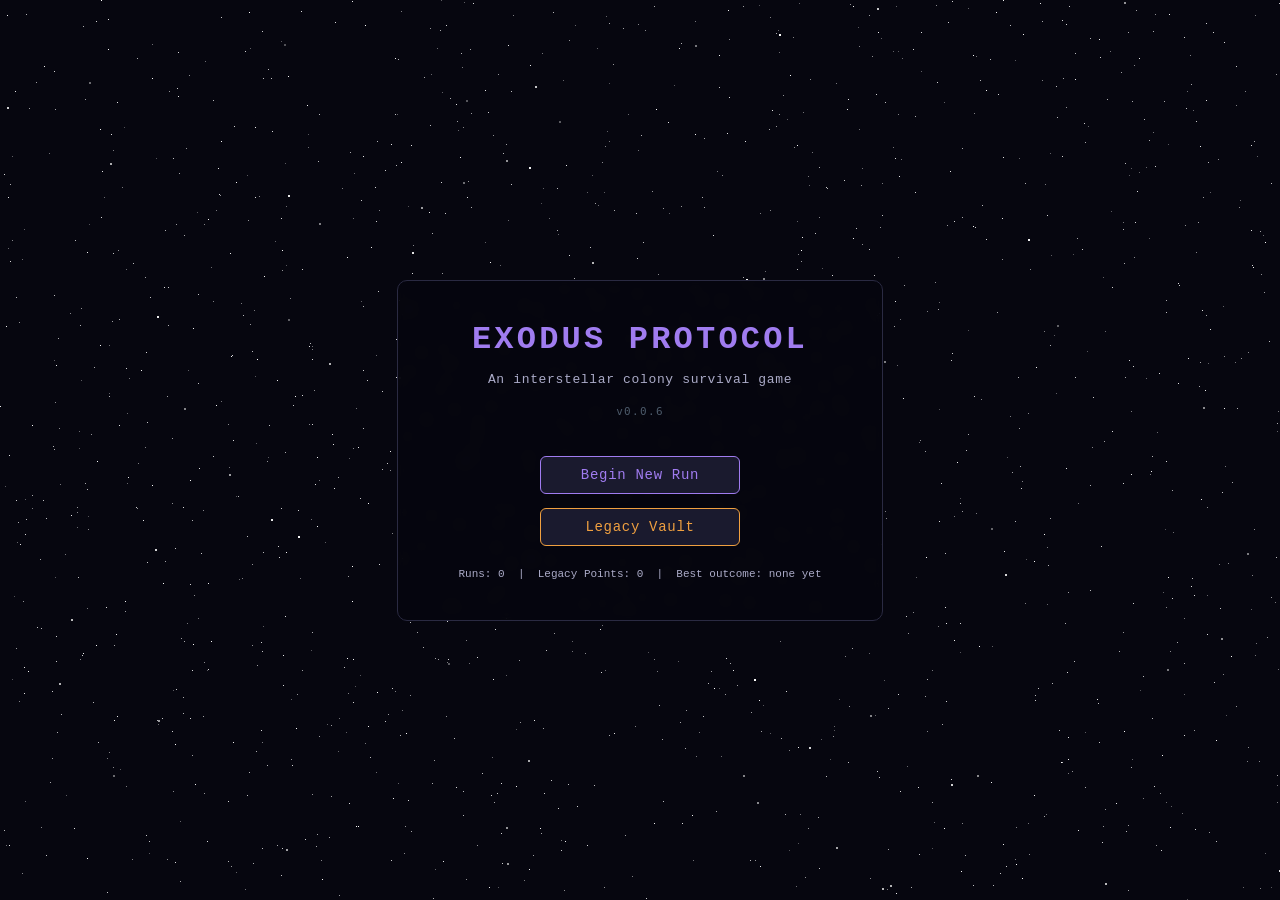
==== commit 8547af77: "v0.0.6: uneventful jumps, readability, harder balance, intro + text polish Events: - pickCrossingEve" ====
--- a/exodus-protocol/index.html
+++ b/exodus-protocol/index.html
@@ -14,7 +14,7 @@
   <div class="menu-content">
     <div class="menu-title">Exodus Protocol</div>
     <div class="menu-subtitle">An interstellar colony survival game</div>
-    <div class="menu-version">v0.0.5</div>
+    <div class="menu-version">v0.0.6</div>
     <button class="menu-btn primary" id="btn-new-run">Begin New Run</button>
     <button class="menu-btn" id="btn-continue" style="display:none">Continue Run</button>
     <button class="menu-btn vault" id="btn-vault">Legacy Vault</button>
--- a/exodus-protocol/css/game.css
+++ b/exodus-protocol/css/game.css
@@ -15,7 +15,7 @@
   --danger: #e94560;
   --relic: #f0a040;
   --text: #dcdcf0;
-  --text-dim: #9898b8;
+  --text-dim: #ababc8;
   --border: #2a2a42;
 
   --hud-w: 240px;
@@ -27,7 +27,7 @@
   background: var(--bg0);
   color: var(--text);
   font-family: 'Consolas', 'Courier New', monospace;
-  font-size: 14px;
+  font-size: 15px;
   overflow: hidden;
 }
 
@@ -201,7 +201,7 @@
 }
 
 .hud-label {
-  font-size: 12px;
+  font-size: 13px;
   text-transform: uppercase;
   letter-spacing: 0.08em;
   color: var(--text-dim);
@@ -231,7 +231,7 @@
 .hud-bar.robots_maintain  { background: linear-gradient(90deg, #4ce9e9, #208080); }
 
 .hud-value {
-  font-size: 12px;
+  font-size: 13px;
   color: var(--text);
   text-align: right;
 }
@@ -243,7 +243,7 @@
 }
 
 .hud-stat {
-  font-size: 12px;
+  font-size: 13px;
   color: var(--text-dim);
   margin-bottom: 3px;
 }
@@ -278,18 +278,18 @@
   color: var(--text);
 }
 
-.narrative-line.flavor   { color: var(--text-dim); font-style: italic; font-size: 13px; }
+.narrative-line.flavor   { color: var(--text-dim); font-style: italic; font-size: 14px; }
 .narrative-line.warning  { color: var(--warn); }
 .narrative-line.critical { color: var(--danger); font-weight: 700; }
 .narrative-line.relic    { color: var(--relic); font-weight: 700; }
 .narrative-line.success  { color: var(--accent3); }
-.narrative-line.dim      { color: var(--text-dim); font-size: 13px; }
-.narrative-line.opening  { font-size: 15px; font-weight: 700; color: var(--accent2); }
+.narrative-line.dim      { color: var(--text-dim); font-size: 14px; }
+.narrative-line.opening  { font-size: 16px; font-weight: 700; color: var(--accent2); }
 
 .narrative-separator {
   text-align: center;
   color: var(--accent);
-  font-size: 11px;
+  font-size: 12px;
   letter-spacing: 0.12em;
   text-transform: uppercase;
   padding: 4px 0;
@@ -343,7 +343,7 @@
 }
 
 .attr-label {
-  font-size: 12px;
+  font-size: 13px;
   font-weight: 700;
   text-transform: uppercase;
   letter-spacing: 0.06em;
@@ -365,7 +365,7 @@
 }
 
 .attr-label-detail {
-  font-size: 12px;
+  font-size: 13px;
   color: var(--text-dim);
   line-height: 1.4;
 }
@@ -378,7 +378,7 @@
 }
 
 .anomaly-header {
-  font-size: 11px;
+  font-size: 12px;
   font-weight: 700;
   text-transform: uppercase;
   letter-spacing: 0.08em;
@@ -387,7 +387,7 @@
 }
 
 .anomaly-item {
-  font-size: 12px;
+  font-size: 13px;
   line-height: 1.5;
   margin-bottom: 6px;
   padding: 5px 7px;
@@ -467,6 +467,12 @@
   cursor: not-allowed;
 }
 
+.choice-btn--skip {
+  opacity: 0.45;
+  font-size: 12px;
+  border-style: dashed;
+}
+
 .choice-num {
   color: var(--accent2);
   font-weight: 700;
@@ -557,7 +563,7 @@
   cursor: not-allowed;
 }
 
-.dim-text { color: var(--text-dim); font-size: 11px; }
+.dim-text { color: var(--text-dim); font-size: 12px; }
 
 /* Shared buttons */
 .menu-btn {
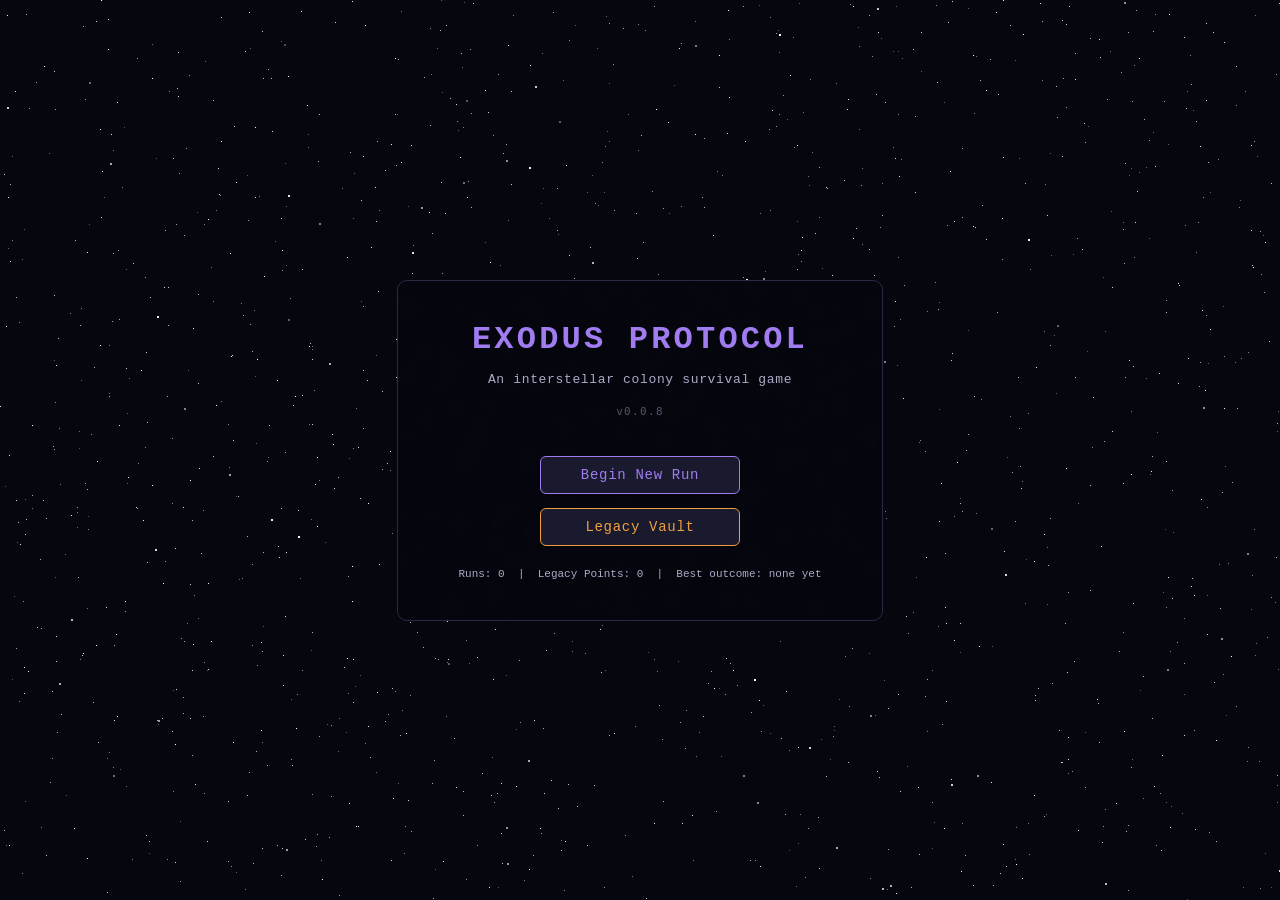
==== commit 84f367b0: "v0.0.8: scanner as core mechanic, DB bar fix, relic dedup, version bump Scanner overhaul: - Level 0 " ====
--- a/exodus-protocol/index.html
+++ b/exodus-protocol/index.html
@@ -4,7 +4,7 @@
   <meta charset="UTF-8">
   <meta name="viewport" content="width=device-width, initial-scale=1.0">
   <title>Exodus Protocol</title>
-  <link rel="stylesheet" href="css/game.css?v=0.0.5">
+  <link rel="stylesheet" href="css/game.css?v=0.0.8">
 </head>
 <body>
 
@@ -14,7 +14,7 @@
   <div class="menu-content">
     <div class="menu-title">Exodus Protocol</div>
     <div class="menu-subtitle">An interstellar colony survival game</div>
-    <div class="menu-version">v0.0.6</div>
+    <div class="menu-version">v0.0.8</div>
     <button class="menu-btn primary" id="btn-new-run">Begin New Run</button>
     <button class="menu-btn" id="btn-continue" style="display:none">Continue Run</button>
     <button class="menu-btn vault" id="btn-vault">Legacy Vault</button>
@@ -73,23 +73,23 @@
 
 <!-- ===== SCRIPTS (order matters) ===== -->
 <!-- Data -->
-<script src="js/data/events_crossing.js?v=0.0.4"></script>
-<script src="js/data/events_landfall.js?v=0.0.4"></script>
-<script src="js/data/tech_tree_base.js?v=0.0.4"></script>
-<script src="js/data/tech_tree_relics.js?v=0.0.4"></script>
-<script src="js/data/building_defs.js?v=0.0.4"></script>
+<script src="js/data/events_crossing.js?v=0.0.8"></script>
+<script src="js/data/events_landfall.js?v=0.0.8"></script>
+<script src="js/data/tech_tree_base.js?v=0.0.8"></script>
+<script src="js/data/tech_tree_relics.js?v=0.0.8"></script>
+<script src="js/data/building_defs.js?v=0.0.8"></script>
 
 <!-- Engine -->
-<script src="js/ship.js?v=0.0.4"></script>
-<script src="js/planet.js?v=0.0.4"></script>
-<script src="js/tech.js?v=0.0.4"></script>
-<script src="js/meta.js?v=0.0.4"></script>
-<script src="js/events.js?v=0.0.4"></script>
-<script src="js/renderer.js?v=0.0.4"></script>
-<script src="js/ui.js?v=0.0.4"></script>
-<script src="js/phase1.js?v=0.0.4"></script>
-<script src="js/phase2.js?v=0.0.4"></script>
-<script src="js/main.js?v=0.0.4"></script>
+<script src="js/ship.js?v=0.0.8"></script>
+<script src="js/planet.js?v=0.0.8"></script>
+<script src="js/tech.js?v=0.0.8"></script>
+<script src="js/meta.js?v=0.0.8"></script>
+<script src="js/events.js?v=0.0.8"></script>
+<script src="js/renderer.js?v=0.0.8"></script>
+<script src="js/ui.js?v=0.0.8"></script>
+<script src="js/phase1.js?v=0.0.8"></script>
+<script src="js/phase2.js?v=0.0.8"></script>
+<script src="js/main.js?v=0.0.8"></script>
 
 <!-- Tab switching for Phase 2 -->
 <script>
--- a/exodus-protocol/css/game.css
+++ b/exodus-protocol/css/game.css
@@ -473,6 +473,101 @@
   border-style: dashed;
 }
 
+/* Blue option highlight — preparation-gated choices */
+.choice-btn.choice-highlight {
+  border-left: 3px solid #4ce9c0;
+}
+
+.choice-tag {
+  font-size: 11px;
+  color: #4ce9c0;
+  opacity: 0.75;
+  margin-left: 8px;
+  font-weight: 600;
+  letter-spacing: 0.03em;
+}
+
+/* Enhanced DB label */
+.hud-enhanced {
+  font-size: 10px;
+  color: #f0e840;
+  font-weight: 700;
+  letter-spacing: 0.05em;
+  vertical-align: middle;
+}
+
+/* Intelligent life banner on planet panel */
+.planet-intelligent-life {
+  background: rgba(76, 233, 192, 0.12);
+  border: 1px solid #4ce9c0;
+  border-radius: 4px;
+  color: #4ce9c0;
+  font-size: 12px;
+  font-weight: 700;
+  letter-spacing: 0.04em;
+  padding: 5px 8px;
+  margin: 4px 0 6px;
+}
+
+/* Offline sensor attribute */
+.planet-attr--offline .attr-label { color: #e05050; }
+.attr-offline-tag {
+  font-size: 10px;
+  font-weight: 700;
+  color: #e05050;
+  letter-spacing: 0.06em;
+  margin-left: 6px;
+  vertical-align: middle;
+}
+.attr-bar--offline {
+  background: repeating-linear-gradient(
+    90deg, #e05050 0px, #e05050 6px, #3a1a1a 6px, #3a1a1a 12px
+  ) !important;
+  opacity: 0.4;
+}
+.attr-offline-desc {
+  color: #e05050;
+  font-style: italic;
+  opacity: 0.8;
+}
+
+/* Heading choice panel */
+.heading-header {
+  font-size: 12px;
+  color: var(--text-dim);
+  text-transform: uppercase;
+  letter-spacing: 0.06em;
+  margin-bottom: 6px;
+  padding: 4px 0;
+}
+
+.heading-btn {
+  display: flex;
+  flex-direction: column;
+  gap: 3px;
+  padding: 10px 14px;
+}
+
+.heading-label {
+  font-weight: 700;
+  color: var(--accent2);
+  font-size: 12px;
+  letter-spacing: 0.04em;
+  text-transform: uppercase;
+}
+
+.heading-sensor {
+  font-size: 12px;
+  color: var(--text-dim);
+  font-style: italic;
+}
+
+.heading-blocked {
+  color: #e05050;
+  font-style: normal;
+  opacity: 0.8;
+}
+
 .choice-num {
   color: var(--accent2);
   font-weight: 700;
@@ -678,6 +773,45 @@
 .pixel-icon-inline { width: 10px; height: 10px; image-rendering: pixelated; vertical-align: middle; }
 .pixel-icon-build  { width: 16px; height: 16px; image-rendering: pixelated; }
 
+.heading-blind {
+  color: #6060a0;
+  font-style: italic;
+  opacity: 0.7;
+}
+
+/* Heading prognosis line */
+.heading-prognosis {
+  font-size: 11px;
+  font-weight: 700;
+  text-transform: uppercase;
+  letter-spacing: 0.06em;
+  margin-top: 4px;
+}
+.heading-prognosis-promising { color: #4caf82; }
+.heading-prognosis-mixed     { color: #e0a020; }
+.heading-prognosis-bleak     { color: #e05050; }
+
+/* Signal anomaly heading */
+.heading-btn.heading-signal {
+  border-left: 3px solid #e0a020;
+}
+.heading-signal-note {
+  font-size: 11px;
+  color: #e0a020;
+  font-weight: 600;
+  margin-top: 4px;
+}
+
+/* Bypass route heading */
+.heading-btn.heading-bypass {
+  border-left: 3px solid #4caf82;
+}
+.heading-bypass-note {
+  font-size: 12px;
+  color: #4caf82;
+  font-style: italic;
+}
+
 /* Scrollbars */
 ::-webkit-scrollbar { width: 4px; height: 4px; }
 ::-webkit-scrollbar-track { background: var(--bg1); }
